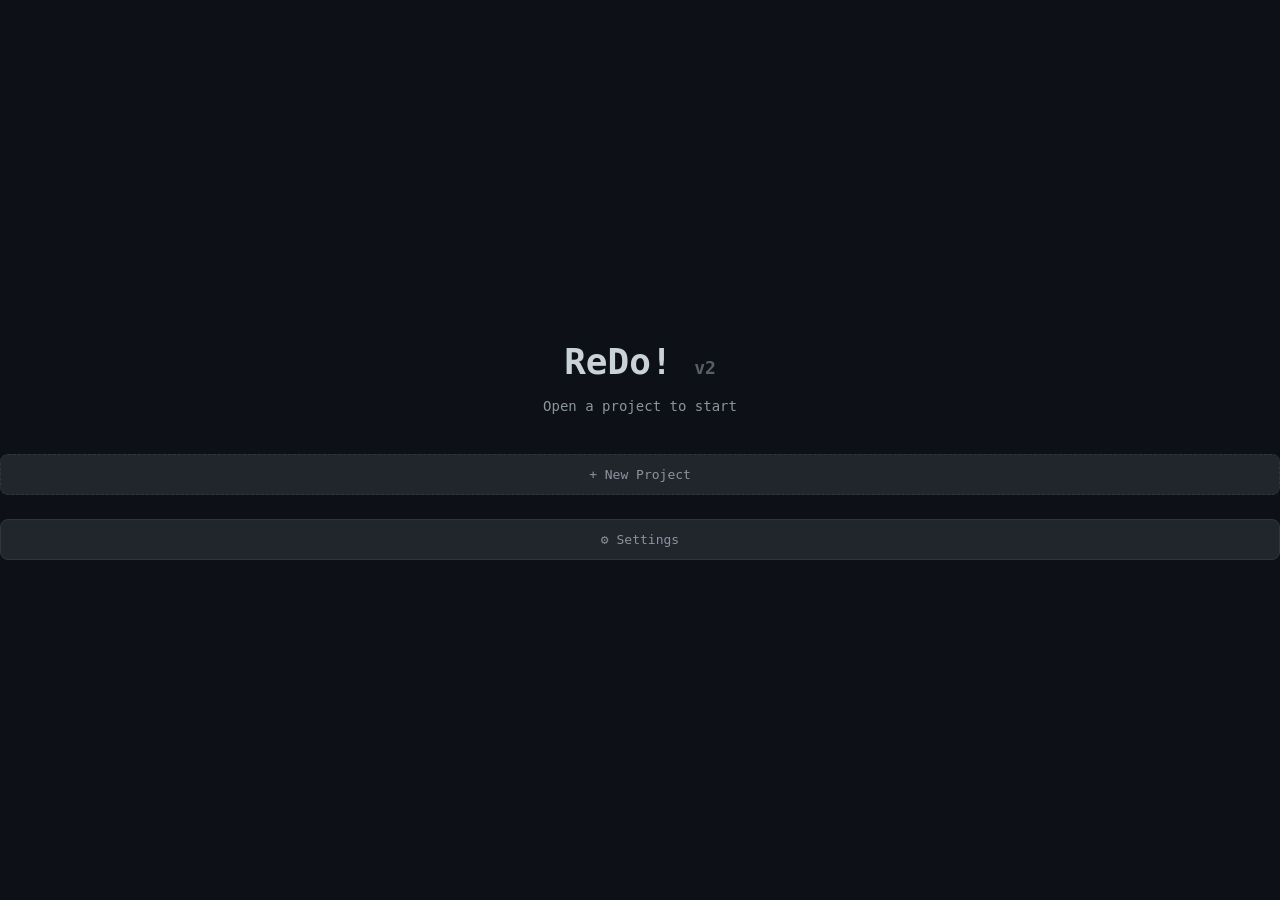
==== frontend/index.html @ c519731b "feat: PB graph zoom/pan/drag + resizable sections - Graph: scroll to zoom, drag to pan, drag nodes t" ====
<!DOCTYPE html>
<html lang="en">
<head>
<meta charset="UTF-8">
<meta name="viewport" content="width=device-width, initial-scale=1.0">
<title>ReDo!</title>
<link rel="stylesheet" href="lib/xterm.css">
<link rel="stylesheet" href="src/css/base.css">
<link rel="stylesheet" href="src/css/panes.css">
<link rel="stylesheet" href="src/css/modals.css">
<link rel="stylesheet" href="src/css/sidebar.css">
<link rel="stylesheet" href="src/css/input.css">
<link rel="stylesheet" href="src/css/codeview.css">
<link rel="stylesheet" href="src/css/promptbuilder.css">
</head>
<body>
  <div id="app">
    <!-- Home screen -->
    <div id="home-screen">
      <h1>ReDo! <span style="opacity:.4;font-size:.5em">v2</span></h1>
      <p class="home-subtitle">Open a project to start</p>
      <div id="home-projects"></div>
      <button class="btn-new-project" onclick="showNewProjectForm()">+ New Project</button>
      <button class="btn-new-project" onclick="showSettings()" style="margin-top:8px;border-style:solid">⚙ Settings</button>
    </div>

    <!-- Workspace (hidden until a project is opened) -->
    <div id="workspace" style="display:none">
      <div id="tabs"></div>
      <div id="workspace-body">
        <div id="sidebar">
          <div class="sidebar-header">
            <span>📚 Knowledge Base</span>
          </div>
          <div id="kb-list"></div>
          <div class="sidebar-actions">
            <button onclick="addKBDoc()" style="width:100%">+ Add Document</button>
          </div>
          <button class="btn-reindex" onclick="reindexKB()">↻ Reindex All</button>
        </div>
        <div id="main-area">
          <div id="panes"></div>
          <div id="pb-pill" onclick="togglePromptBuilder()">📝 Prompt</div>
        </div>
        <!-- Code Viewer right panel -->
        <div id="code-panel-tab" onclick="toggleCodePanel()">◀ Code</div>
        <div id="code-panel" style="display:none">
          <div id="code-panel-resize" onmousedown="startResizeCodePanel(event)"></div>
          <div id="code-panel-header">
            <div id="cv-tabs">
              <span class="cv-tab active" onclick="switchCVTab('gitlog',this)">Git Log</span>
              <span class="cv-tab" onclick="switchCVTab('graph',this)">Graph</span>
              <span class="cv-tab" onclick="switchCVTab('simulator',this)">Simulator</span>
            </div>
            <button onclick="openCodeConfig()" style="background:none;border:none;color:#8b949e;cursor:pointer;font-size:13px">⚙</button>
            <span style="cursor:pointer;color:#8b949e" onclick="toggleCodePanel()">▶</span>
          </div>
          <div id="cv-selectors">
            <select id="cv-repo-select" onchange="onRepoChange()"></select>
            <select id="cv-branch-select" onchange="onBranchChange()"></select>
            <select id="cv-commit-select" onchange="onCommitChange(this.value)"></select>
          </div>
          <div id="code-panel-inner">
            <div id="cv-view-gitlog">
              <div id="cv-timeline"></div>
              <div id="cv-detail"></div>
            </div>
            <div id="cv-view-graph" style="display:none">
              <div id="graph-toolbar">
                <span id="graph-info" style="color:#8b949e;font-size:11px"></span>
              </div>
              <svg id="graph-svg"></svg>
            </div>
            <div id="cv-view-simulator" style="display:none">
              <div style="padding:24px;color:#8b949e;text-align:center;font-size:13px">🔜 Simulator — coming soon</div>
            </div>
          </div>
        </div>
      </div>
      <!-- Prompt Builder panel (replaces input-area when open) -->
      <div id="pb-panel" style="display:none">
        <div id="pb-resize" onmousedown="startResizePB(event)"></div>
        <div id="pb-container">
          <div id="pb-left">
            <div class="pb-section-header">📍 Symbols <span id="pb-status" style="font-weight:normal;color:#8b949e;font-size:11px"></span></div>
            <div id="pb-nodes"></div>
            <div id="pb-split-h" onmousedown="startResizePBH(event)"></div>
            <div class="pb-section-header">🔗 Graph</div>
            <div id="pb-graph"></div>
          </div>
          <div id="pb-split-v" onmousedown="startResizePBV(event)"></div>
          <div id="pb-right">
            <div class="pb-section-header">📝 Prompt</div>
            <div id="pb-intent-row">
              <input id="pb-intent" type="text" placeholder="What do you want to do?" onkeydown="if(event.key==='Enter')pbSearch()">
              <button class="btn-spawn" onclick="pbSearch()" style="font-size:11px;padding:4px 12px">🔍 Search</button>
            </div>
            <textarea id="pb-prompt" spellcheck="false" placeholder="Prompt will be built here..."></textarea>
            <div id="pb-actions">
              <button class="btn-spawn" onclick="pbSend()">💬 Send</button>
              <button class="btn-cancel" onclick="pbCopy()">📋 Copy</button>
            </div>
          </div>
        </div>
      </div>
      <div id="input-area">
        <div id="term-panel">
          <div id="term-panel-bar" onclick="toggleTermPanel()">
            <span>Terminal</span>
            <div id="term-tabs"></div>
            <button id="term-add-btn" onclick="event.stopPropagation(); addShellTab()">+</button>
          </div>
          <div id="term-panel-body" style="display:none">
            <div id="term-panel-content"></div>
          </div>
        </div>
        <div id="injection-preview"></div>
        <div id="input-row">
          <label class="ctx-toggle" title="Context search on/off">
            <input id="ctx-toggle" type="checkbox" checked onchange="onCtxToggle()"> 📚
          </label>
          <span id="prompt">&gt;</span>
          <input id="input" type="text" placeholder="Click here to use @agent broadcast (Esc to return to terminal)" >
          <button id="send-btn" onclick="sendMessage()">Send</button>
        </div>
      </div>
      <div id="status-bar"></div>
    </div>
  </div>

<!-- Project Picker Modal -->
<div id="project-modal" class="modal-overlay" onclick="if(event.target===this)closeProjectModal()">
  <div class="modal">
    <h3>Open Project</h3>
    <div id="project-list"></div>
    <hr style="border-color:#30363d;margin:12px 0">
    <button class="btn-new-project" onclick="closeProjectModal();showNewProjectForm()">+ New Project</button>
    <div class="modal-actions">
      <button class="btn-cancel" onclick="closeProjectModal()">Cancel</button>
    </div>
  </div>
</div>

<!-- New Project Modal -->
<div id="new-project-modal" class="modal-overlay" onclick="if(event.target===this)closeNewProjectModal()">
  <div class="modal">
    <h3>New Project</h3>
    <label>Name</label>
    <input id="new-proj-name" type="text" placeholder="my-project">
    <label>Path</label>
    <input id="new-proj-path" type="text" placeholder="/home/user/projects/my-project">
    <div class="modal-actions">
      <button class="btn-cancel" onclick="closeNewProjectModal()">Cancel</button>
      <button class="btn-spawn" onclick="createProject()">Create</button>
    </div>
  </div>
</div>

<!-- Settings Modal -->
<div id="settings-modal" class="modal-overlay" onclick="if(event.target===this)closeSettings()">
  <div class="modal">
    <h3>⚙ Settings</h3>
    <div class="toggle-row">
      <label class="toggle-label">
        <input id="set-sqlite" type="checkbox"> SQLite Database (embeddings, RAG, conversation history)
      </label>
    </div>
    <div id="sqlite-warning" style="display:none;color:#da3633;font-size:11px;padding:4px 0 8px;margin-left:24px">
      ⚠ Disabling will delete all stored data (embeddings, conversation history, KB chunks)
    </div>
    <label>Gemini API Key <span style="color:#8b949e;font-size:11px">(for image descriptions)</span></label>
    <input id="set-gemini" type="password" placeholder="AIza...">
    <div class="modal-actions">
      <button class="btn-cancel" onclick="closeSettings()">Cancel</button>
      <button class="btn-spawn" onclick="saveSettings()">Save</button>
    </div>
  </div>
</div>

<!-- KB Document Viewer Modal -->
<div id="kb-viewer-modal" class="modal-overlay" onclick="if(event.target===this)closeKBViewer()">
  <div class="modal modal-large">
    <div style="display:flex;justify-content:space-between;align-items:center;margin-bottom:12px">
      <h3 id="kb-viewer-title" style="margin:0"></h3>
      <span style="cursor:pointer;color:#8b949e;font-size:18px" onclick="closeKBViewer()">✕</span>
    </div>
    <div class="kb-viewer-tabs">
      <button class="kb-vtab active" onclick="switchKBView('doc',this)">📄 Document</button>
      <button class="kb-vtab" onclick="switchKBView('chunks',this)">🧩 Chunks</button>
    </div>
    <div id="kb-viewer-content" class="kb-viewer-body"></div>
  </div>
</div>

<!-- Spawn Agent Modal -->
<div id="spawn-modal" class="modal-overlay" onclick="if(event.target===this)closeSpawnModal()">
  <div class="modal">
    <h3>New Agent</h3>
    <label>Name</label>
    <input id="spawn-name" type="text" placeholder="backend, frontend, tester...">
    <label>Agent Type</label>
    <div id="agent-buttons" class="agent-grid">
      <button class="agent-btn" data-cmd="kiro-cli chat" data-type="kiro" data-yolo="-a" onclick="selectAgentType(this)">
        <span class="agent-icon">⚡</span> Kiro
      </button>
      <button class="agent-btn" data-cmd="gemini" data-type="gemini" data-yolo="-y" onclick="selectAgentType(this)">
        <span class="agent-icon">💎</span> Gemini
      </button>
      <button class="agent-btn" data-cmd="claude" data-type="claude" data-yolo="--dangerously-skip-permissions" onclick="selectAgentType(this)">
        <span class="agent-icon">🟣</span> Claude
      </button>
      <button class="agent-btn" data-cmd="codex" data-type="codex" data-yolo="--full-auto" onclick="selectAgentType(this)">
        <span class="agent-icon">🔵</span> Codex
      </button>
    </div>
    <div class="yolo-row">
      <label class="toggle-label">
        <input id="spawn-yolo" type="checkbox"> YOLO mode (auto-approve)
      </label>
    </div>
    <div class="modal-actions">
      <button class="btn-cancel" onclick="closeSpawnModal()">Cancel</button>
      <button class="btn-spawn" id="btn-do-spawn" onclick="doSpawn()" disabled>Spawn</button>
    </div>
  </div>
</div>
  <script src="lib/d3.min.js"></script>
  <script src="lib/xterm.js"></script>
  <script src="lib/xterm-addon-fit.js"></script>
  <script src="src/js/settings.js"></script>
  <script src="src/js/terminal.js"></script>
  <script src="src/js/kb.js"></script>
  <script src="src/js/input.js"></script>
  <script src="src/js/promptbuilder.js"></script>
  <script src="src/js/main.js"></script>
  <script src="src/js/codeview.js"></script>
</body>
</html>
---- frontend/lib/xterm.css ----
/**
 * Copyright (c) 2014 The xterm.js authors. All rights reserved.
 * Copyright (c) 2012-2013, Christopher Jeffrey (MIT License)
 * https://github.com/chjj/term.js
 * @license MIT
 *
 * Permission is hereby granted, free of charge, to any person obtaining a copy
 * of this software and associated documentation files (the "Software"), to deal
 * in the Software without restriction, including without limitation the rights
 * to use, copy, modify, merge, publish, distribute, sublicense, and/or sell
 * copies of the Software, and to permit persons to whom the Software is
 * furnished to do so, subject to the following conditions:
 *
 * The above copyright notice and this permission notice shall be included in
 * all copies or substantial portions of the Software.
 *
 * THE SOFTWARE IS PROVIDED "AS IS", WITHOUT WARRANTY OF ANY KIND, EXPRESS OR
 * IMPLIED, INCLUDING BUT NOT LIMITED TO THE WARRANTIES OF MERCHANTABILITY,
 * FITNESS FOR A PARTICULAR PURPOSE AND NONINFRINGEMENT. IN NO EVENT SHALL THE
 * AUTHORS OR COPYRIGHT HOLDERS BE LIABLE FOR ANY CLAIM, DAMAGES OR OTHER
 * LIABILITY, WHETHER IN AN ACTION OF CONTRACT, TORT OR OTHERWISE, ARISING FROM,
 * OUT OF OR IN CONNECTION WITH THE SOFTWARE OR THE USE OR OTHER DEALINGS IN
 * THE SOFTWARE.
 *
 * Originally forked from (with the author's permission):
 *   Fabrice Bellard's javascript vt100 for jslinux:
 *   http://bellard.org/jslinux/
 *   Copyright (c) 2011 Fabrice Bellard
 *   The original design remains. The terminal itself
 *   has been extended to include xterm CSI codes, among
 *   other features.
 */

/**
 *  Default styles for xterm.js
 */

.xterm {
    cursor: text;
    position: relative;
    user-select: none;
    -ms-user-select: none;
    -webkit-user-select: none;
}

.xterm.focus,
.xterm:focus {
    outline: none;
}

.xterm .xterm-helpers {
    position: absolute;
    top: 0;
    /**
     * The z-index of the helpers must be higher than the canvases in order for
     * IMEs to appear on top.
     */
    z-index: 5;
}

.xterm .xterm-helper-textarea {
    padding: 0;
    border: 0;
    margin: 0;
    /* Move textarea out of the screen to the far left, so that the cursor is not visible */
    position: absolute;
    opacity: 0;
    left: -9999em;
    top: 0;
    width: 0;
    height: 0;
    z-index: -5;
    /** Prevent wrapping so the IME appears against the textarea at the correct position */
    white-space: nowrap;
    overflow: hidden;
    resize: none;
}

.xterm .composition-view {
    /* TODO: Composition position got messed up somewhere */
    background: #000;
    color: #FFF;
    display: none;
    position: absolute;
    white-space: nowrap;
    z-index: 1;
}

.xterm .composition-view.active {
    display: block;
}

.xterm .xterm-viewport {
    /* On OS X this is required in order for the scroll bar to appear fully opaque */
    background-color: #000;
    overflow-y: scroll;
    cursor: default;
    position: absolute;
    right: 0;
    left: 0;
    top: 0;
    bottom: 0;
}

.xterm .xterm-screen {
    position: relative;
}

.xterm .xterm-screen canvas {
    position: absolute;
    left: 0;
    top: 0;
}

.xterm .xterm-scroll-area {
    visibility: hidden;
}

.xterm-char-measure-element {
    display: inline-block;
    visibility: hidden;
    position: absolute;
    top: 0;
    left: -9999em;
    line-height: normal;
}

.xterm.enable-mouse-events {
    /* When mouse events are enabled (eg. tmux), revert to the standard pointer cursor */
    cursor: default;
}

.xterm.xterm-cursor-pointer,
.xterm .xterm-cursor-pointer {
    cursor: pointer;
}

.xterm.column-select.focus {
    /* Column selection mode */
    cursor: crosshair;
}

.xterm .xterm-accessibility,
.xterm .xterm-message {
    position: absolute;
    left: 0;
    top: 0;
    bottom: 0;
    right: 0;
    z-index: 10;
    color: transparent;
    pointer-events: none;
}

.xterm .live-region {
    position: absolute;
    left: -9999px;
    width: 1px;
    height: 1px;
    overflow: hidden;
}

.xterm-dim {
    /* Dim should not apply to background, so the opacity of the foreground color is applied
     * explicitly in the generated class and reset to 1 here */
    opacity: 1 !important;
}

.xterm-underline-1 { text-decoration: underline; }
.xterm-underline-2 { text-decoration: double underline; }
.xterm-underline-3 { text-decoration: wavy underline; }
.xterm-underline-4 { text-decoration: dotted underline; }
.xterm-underline-5 { text-decoration: dashed underline; }

.xterm-overline {
    text-decoration: overline;
}

.xterm-overline.xterm-underline-1 { text-decoration: overline underline; }
.xterm-overline.xterm-underline-2 { text-decoration: overline double underline; }
.xterm-overline.xterm-underline-3 { text-decoration: overline wavy underline; }
.xterm-overline.xterm-underline-4 { text-decoration: overline dotted underline; }
.xterm-overline.xterm-underline-5 { text-decoration: overline dashed underline; }

.xterm-strikethrough {
    text-decoration: line-through;
}

.xterm-screen .xterm-decoration-container .xterm-decoration {
	z-index: 6;
	position: absolute;
}

.xterm-screen .xterm-decoration-container .xterm-decoration.xterm-decoration-top-layer {
	z-index: 7;
}

.xterm-decoration-overview-ruler {
    z-index: 8;
    position: absolute;
    top: 0;
    right: 0;
    pointer-events: none;
}

.xterm-decoration-top {
    z-index: 2;
    position: relative;
}
---- frontend/src/css/base.css ----
* { margin: 0; padding: 0; box-sizing: border-box; }

body {
  font-family: 'SF Mono', 'Cascadia Code', 'Fira Code', monospace;
  background: #0d1117;
  color: #c9d1d9;
  height: 100vh;
  overflow: hidden;
}

#app {
  display: flex;
  flex-direction: column;
  height: 100vh;
}

/* Tabs */
#tabs {
  display: flex;
  gap: 2px;
  padding: 6px 12px;
  background: #161b22;
  border-bottom: 1px solid #30363d;
  align-items: center;
  overflow-x: auto;
  flex-shrink: 0;
}

.tab {
  padding: 6px 16px;
  border-radius: 6px 6px 0 0;
  cursor: pointer;
  font-size: 13px;
  color: #8b949e;
  transition: all 0.15s;
  white-space: nowrap;
}
.tab:hover { color: #c9d1d9; background: #21262d; }
.tab.active { color: #c9d1d9; background: #0d1117; border: 1px solid #30363d; border-bottom: none; }
.tab-close { color: #8b949e; margin-left: 6px; font-size: 11px; }
.tab-close:hover { color: #da3633; }

.tab-actions {
  margin-left: auto;
  display: flex;
  gap: 8px;
  flex-shrink: 0;
}
.tab-actions button {
  background: #21262d;
  color: #8b949e;
  border: 1px solid #30363d;
  padding: 4px 10px;
  border-radius: 4px;
  cursor: pointer;
  font-size: 12px;
  white-space: nowrap;
}
.tab-actions button:hover { color: #c9d1d9; border-color: #8b949e; }

/* Status bar */
#status-bar {
  padding: 4px 12px;
  background: #161b22;
  border-top: 1px solid #30363d;
  font-size: 11px;
  color: #8b949e;
}

/* Home screen */
#home-screen {
  display: flex;
  flex-direction: column;
  align-items: center;
  justify-content: center;
  flex: 1;
  gap: 16px;
}
#home-screen h1 { font-size: 36px; color: #c9d1d9; }
.home-subtitle { color: #8b949e; font-size: 14px; }
#home-projects { display: flex; flex-direction: column; gap: 8px; width: 360px; margin-top: 8px; }

.project-card {
  background: #161b22;
  border: 1px solid #30363d;
  border-radius: 8px;
  padding: 14px 18px;
  cursor: pointer;
  transition: all .15s;
}
.project-card:hover { border-color: #1f6feb; background: #0d1117; }
.project-card .pc-name { font-weight: 600; font-size: 14px; }
.project-card .pc-path { font-size: 11px; color: #8b949e; margin-top: 2px; }
.project-card .pc-agents { font-size: 11px; color: #58a6ff; margin-top: 4px; }

.btn-new-project {
  background: #21262d;
  color: #8b949e;
  border: 1px dashed #30363d;
  padding: 12px;
  border-radius: 8px;
  cursor: pointer;
  font-size: 13px;
  font-family: inherit;
  width: 100%;
}
.btn-new-project:hover { color: #c9d1d9; border-color: #8b949e; }

.delete-btn {
  cursor: pointer;
  opacity: .4;
  font-size: 14px;
  transition: opacity .15s;
}
.delete-btn:hover { opacity: 1; }

/* Project list in modal */
.project-list-item {
  padding: 10px 14px;
  border: 1px solid #30363d;
  border-radius: 6px;
  margin-bottom: 6px;
  cursor: pointer;
  transition: all .15s;
}
.project-list-item:hover { border-color: #1f6feb; background: #0d1117; }
.project-list-item .pli-name { font-weight: 600; font-size: 13px; }
.project-list-item .pli-path { font-size: 11px; color: #8b949e; }

#workspace { display: flex; flex-direction: column; flex: 1; min-height: 0; }

/* Workspace body: sidebar + main */
#workspace-body { display: flex; flex: 1; min-height: 0; overflow: hidden; position: relative; }

#main-area { flex: 1; display: flex; min-width: 0; position: relative; }
#main-area #panes { flex: 1; display: flex; flex-wrap: wrap; gap: 2px; padding: 4px; overflow-y: auto; min-height: 0; }
---- frontend/src/css/panes.css ----
/* Panes */
.pane {
  flex: 1 1 48%;
  min-width: 300px;
  min-height: 250px;
  max-height: 50vh;
  display: flex;
  flex-direction: column;
  border: 1px solid #30363d;
  border-radius: 8px;
  overflow: hidden;
  background: #0d1117;
}
.pane.focused { border-color: #1f6feb; }

/* When only 1 pane, take full height */
.pane:only-child {
  max-height: none;
  flex: 1 1 100%;
}

.pane-header {
  display: flex;
  align-items: center;
  padding: 6px 12px;
  background: #161b22;
  border-bottom: 1px solid #30363d;
  font-size: 12px;
  gap: 8px;
}
.pane-header .dot {
  width: 8px; height: 8px;
  border-radius: 50%;
  display: inline-block;
}
.pane-header .agent-name { font-weight: 600; }
.pane-header .agent-type { color: #8b949e; }
.pane-header .close-btn {
  cursor: pointer;
  color: #8b949e;
  font-size: 14px;
}
.pane-header .close-btn:hover { color: #da3633; }
.pane-header .compress-btn {
  cursor: pointer;
  color: #8b949e;
  font-size: 13px;
}
.pane-header .compress-btn:hover { color: #58a6ff; }
.pane-header .token-count {
  font-size: 10px;
  color: #8b949e;
  margin-left: auto;
}

.pane-terminal {
  flex: 1;
  padding: 4px;
  overflow: hidden;
  position: relative;
  min-height: 0;
}

.pane-terminal .xterm {
  height: 100%;
}

.pane-terminal .xterm-viewport {
  overflow-y: auto !important;
}
---- frontend/src/css/modals.css ----
/* Spawn Modal */
.modal-overlay {
  display: none;
  position: fixed;
  inset: 0;
  background: rgba(0,0,0,.6);
  z-index: 200;
  justify-content: center;
  align-items: center;
}
.modal-overlay.active { display: flex; }

.modal {
  background: #161b22;
  border: 1px solid #30363d;
  border-radius: 12px;
  padding: 24px;
  width: 420px;
  max-height: 80vh;
  overflow-y: auto;
}
.modal h3 { margin-bottom: 16px; font-size: 16px; }
.modal label { display: block; font-size: 12px; color: #8b949e; margin-top: 12px; margin-bottom: 4px; }
.modal input[type="text"] {
  width: 100%;
  background: #0d1117;
  border: 1px solid #30363d;
  color: #c9d1d9;
  padding: 8px 12px;
  border-radius: 6px;
  font-size: 14px;
  font-family: inherit;
  outline: none;
}
.modal input[type="text"]:focus { border-color: #1f6feb; }

.agent-grid {
  display: grid;
  grid-template-columns: 1fr 1fr;
  gap: 8px;
  margin-top: 4px;
}
.agent-btn {
  background: #21262d;
  border: 2px solid #30363d;
  color: #c9d1d9;
  padding: 12px;
  border-radius: 8px;
  cursor: pointer;
  font-size: 14px;
  font-family: inherit;
  text-align: center;
  transition: all 0.15s;
}
.agent-btn:hover { border-color: #8b949e; }
.agent-btn.selected { border-color: #1f6feb; background: #0d1117; }
.agent-icon { font-size: 20px; display: block; margin-bottom: 4px; }

.yolo-row {
  margin-top: 14px;
}
.toggle-label {
  font-size: 13px;
  color: #c9d1d9;
  cursor: pointer;
  display: flex;
  align-items: center;
  gap: 8px;
}
.toggle-label input[type="checkbox"] {
  accent-color: #f0883e;
  width: 16px;
  height: 16px;
}
.toggle-row { margin: 8px 0; }

.modal-actions {
  margin-top: 18px;
  display: flex;
  gap: 8px;
  justify-content: flex-end;
}
.btn-cancel {
  background: #21262d;
  color: #c9d1d9;
  border: 1px solid #30363d;
  padding: 8px 16px;
  border-radius: 6px;
  cursor: pointer;
  font-size: 13px;
}
.btn-spawn {
  background: #238636;
  color: #fff;
  border: none;
  padding: 8px 16px;
  border-radius: 6px;
  cursor: pointer;
  font-size: 13px;
}
.btn-spawn:disabled { opacity: .4; cursor: default; }
.btn-spawn:not(:disabled):hover { background: #2ea043; }

/* KB Viewer Modal */
.modal-large { width: 720px; max-height: 85vh; display: flex; flex-direction: column; }
.kb-viewer-tabs { display: flex; gap: 4px; margin-bottom: 12px; }
.kb-vtab {
  background: #21262d; color: #8b949e; border: 1px solid #30363d;
  padding: 6px 14px; border-radius: 6px; cursor: pointer; font-size: 12px; font-family: inherit;
}
.kb-vtab:hover { color: #c9d1d9; }
.kb-vtab.active { background: #0d1117; color: #c9d1d9; border-color: #1f6feb; }
.kb-viewer-body {
  flex: 1; overflow-y: auto; background: #0d1117; border: 1px solid #30363d;
  border-radius: 6px; padding: 12px; font-size: 13px; line-height: 1.6; white-space: pre-wrap; word-break: break-word;
}
.chunk-card {
  background: #161b22; border: 1px solid #30363d; border-radius: 6px;
  padding: 10px 12px; margin-bottom: 8px;
}
.chunk-card .chunk-header { font-size: 11px; color: #8b949e; margin-bottom: 6px; font-weight: 600; }
.chunk-card .chunk-body { font-size: 12px; white-space: pre-wrap; word-break: break-word; }

/* Diff floating modal */
.diff-modal-overlay {
  display: none;
  position: fixed;
  inset: 0;
  background: rgba(0,0,0,.5);
  z-index: 500;
  justify-content: center;
  align-items: center;
}
.diff-modal {
  background: #0d1117;
  border: 1px solid #30363d;
  border-radius: 10px;
  width: 640px;
  max-height: 80vh;
  display: flex;
  flex-direction: column;
  box-shadow: 0 12px 40px rgba(0,0,0,.6);
}
.diff-modal-header {
  display: flex;
  justify-content: space-between;
  align-items: center;
  padding: 10px 14px;
  background: #161b22;
  border-bottom: 1px solid #30363d;
  border-radius: 10px 10px 0 0;
  font-size: 13px;
  font-weight: 600;
}
.diff-modal-body {
  flex: 1;
  overflow-y: auto;
  padding: 10px;
  font-size: 11px;
  font-family: monospace;
  line-height: 1.5;
}

/* Node context menu */
.node-menu {
  position: fixed;
  z-index: 400;
  background: #161b22;
  border: 1px solid #30363d;
  border-radius: 8px;
  padding: 8px 0;
  min-width: 180px;
  box-shadow: 0 8px 24px rgba(0,0,0,.5);
}
.nm-title { padding: 4px 12px; font-size: 12px; color: #c9d1d9; }
.nm-sub { padding: 0 12px 6px; font-size: 10px; color: #8b949e; border-bottom: 1px solid #21262d; margin-bottom: 4px; }
.nm-item {
  padding: 6px 12px;
  font-size: 12px;
  color: #c9d1d9;
  cursor: pointer;
}
.nm-item:hover { background: #21262d; }

/* Prompt Builder */
.pb-chip {
  display: inline-flex;
  align-items: center;
  gap: 4px;
  padding: 3px 8px;
  background: #21262d;
  border: 1px solid #30363d;
  border-radius: 4px;
  font-size: 11px;
  color: #c9d1d9;
}
---- frontend/src/css/sidebar.css ----
/* Sidebar */
#sidebar {
  width: 240px;
  background: #161b22;
  border-right: 1px solid #30363d;
  display: flex;
  flex-direction: column;
  flex-shrink: 0;
  overflow-y: auto;
}
.sidebar-header {
  padding: 10px 12px;
  font-size: 13px;
  font-weight: 600;
  border-bottom: 1px solid #30363d;
}
#kb-list {
  flex: 1;
  overflow-y: auto;
  padding: 4px 0;
}
.kb-item {
  display: flex;
  align-items: center;
  justify-content: space-between;
  padding: 6px 12px;
  font-size: 12px;
  border-bottom: 1px solid #21262d;
}
.kb-item:hover { background: #21262d; }
.kb-item .kb-name { flex: 1; overflow: hidden; text-overflow: ellipsis; white-space: nowrap; color: #58a6ff; }
.kb-item .kb-remove { cursor: pointer; color: #8b949e; font-size: 11px; margin-left: 6px; }
.kb-item .kb-remove:hover { color: #da3633; }
.sidebar-actions {
  padding: 8px;
  display: flex;
  gap: 4px;
  border-top: 1px solid #30363d;
}
.sidebar-actions input {
  flex: 1;
  background: #0d1117;
  border: 1px solid #30363d;
  color: #c9d1d9;
  padding: 4px 8px;
  border-radius: 4px;
  font-size: 11px;
  font-family: inherit;
  outline: none;
}
.sidebar-actions input:focus { border-color: #1f6feb; }
.sidebar-actions button {
  background: #238636;
  color: #fff;
  border: none;
  padding: 4px 10px;
  border-radius: 4px;
  cursor: pointer;
  font-size: 11px;
  white-space: nowrap;
}
.btn-reindex {
  margin: 4px 8px 8px;
  background: #21262d;
  color: #8b949e;
  border: 1px solid #30363d;
  padding: 6px;
  border-radius: 4px;
  cursor: pointer;
  font-size: 11px;
}
.btn-reindex:hover { color: #c9d1d9; border-color: #8b949e; }

#kb-loading {
  display: none;
  align-items: center;
  gap: 8px;
  padding: 10px 12px;
  font-size: 12px;
  color: #58a6ff;
  border-bottom: 1px solid #21262d;
}
.kb-spinner {
  width: 14px; height: 14px;
  border: 2px solid #30363d;
  border-top-color: #58a6ff;
  border-radius: 50%;
  animation: spin .8s linear infinite;
  flex-shrink: 0;
}
@keyframes spin { to { transform: rotate(360deg); } }
---- frontend/src/css/input.css ----
/* Input area */
#input-area {
  padding: 8px 12px;
  background: #161b22;
  border-top: 1px solid #30363d;
}

#term-panel {
  border-bottom: 1px solid #30363d;
}
#term-panel-bar {
  display: flex;
  align-items: center;
  gap: 8px;
  padding: 4px 12px;
  background: #21262d;
  cursor: pointer;
  font-size: 12px;
  font-weight: 600;
  color: #8b949e;
  user-select: none;
}
#term-panel-bar:hover { color: #c9d1d9; }
#term-panel.open #term-panel-bar span:first-child::before { content: '▼ '; }
#term-panel:not(.open) #term-panel-bar span:first-child::before { content: '▲ '; }
#term-tabs {
  display: flex;
  gap: 2px;
  margin-left: 8px;
  flex: 1;
  overflow-x: auto;
}
.term-tab {
  padding: 2px 10px;
  border-radius: 4px;
  font-size: 11px;
  cursor: pointer;
  color: #8b949e;
  background: transparent;
  border: 1px solid transparent;
  white-space: nowrap;
}
.term-tab:hover { color: #c9d1d9; }
.term-tab.active { color: #c9d1d9; background: #0d1117; border-color: #30363d; }
.term-tab .tt-close { margin-left: 4px; font-size: 9px; }
.term-tab .tt-close:hover { color: #da3633; }
#term-add-btn {
  background: none; border: 1px solid #30363d; color: #8b949e;
  border-radius: 4px; padding: 1px 8px; cursor: pointer; font-size: 12px;
}
#term-add-btn:hover { color: #c9d1d9; border-color: #8b949e; }
#term-panel-body {
  height: 200px;
  background: #0d1117;
  position: relative;
}
#term-panel-content { height: 100%; }
#term-panel-content .xterm { height: 100%; }

#injection-preview {
  font-size: 12px;
  color: #3fb950;
  padding: 0 4px 4px;
  display: none;
  max-height: 180px;
  overflow-y: auto;
}
#injection-preview.visible { display: block; }

.preview-chip {
  display: flex;
  flex-direction: column;
  gap: 2px;
  padding: 6px 10px;
  margin-bottom: 4px;
  background: #21262d;
  border: 1px solid #30363d;
  border-radius: 6px;
  cursor: pointer;
  opacity: 0.5;
  transition: all .15s;
}
.preview-chip.selected { opacity: 1; border-color: #3fb950; }
.preview-chip:hover { background: #161b22; }
.chip-source { font-size: 11px; font-weight: 600; color: #58a6ff; }
.chip-text { font-size: 11px; color: #8b949e; line-height: 1.4; }

#chunk-tooltip {
  display: none;
  position: fixed;
  z-index: 300;
  width: 500px;
  max-height: 320px;
  overflow-y: auto;
  background: #161b22;
  border: 1px solid #30363d;
  border-radius: 8px;
  padding: 12px;
  box-shadow: 0 8px 24px rgba(0,0,0,.5);
}
#chunk-tooltip .tt-source { font-size: 12px; font-weight: 600; color: #58a6ff; margin-bottom: 8px; }
#chunk-tooltip .tt-body { font-size: 12px; color: #c9d1d9; white-space: pre-wrap; word-break: break-word; line-height: 1.6; }

#input-row {
  display: flex;
  align-items: center;
  gap: 8px;
}

#prompt {
  color: #1f6feb;
  font-weight: bold;
  font-size: 16px;
}

#input {
  flex: 1;
  background: #0d1117;
  border: 1px solid #30363d;
  color: #c9d1d9;
  padding: 8px 12px;
  border-radius: 6px;
  font-family: inherit;
  font-size: 14px;
  outline: none;
}
#input:focus { border-color: #1f6feb; }

#send-btn {
  background: #238636;
  color: #fff;
  border: none;
  padding: 8px 16px;
  border-radius: 6px;
  cursor: pointer;
  font-size: 13px;
}
#send-btn:hover { background: #2ea043; }
#send-btn:disabled { opacity: .4; cursor: default; }
#send-btn:disabled:hover { background: #238636; }

.ctx-toggle {
  display: flex;
  align-items: center;
  gap: 4px;
  font-size: 14px;
  cursor: pointer;
  user-select: none;
  opacity: 1;
  transition: opacity .15s;
}
.ctx-toggle.off { opacity: .4; }

/* Improve panel */
.improve-header { font-size: 12px; font-weight: 600; color: #58a6ff; padding: 4px 0 8px; }
.improve-node {
  padding: 6px 8px;
  margin-bottom: 4px;
  background: #21262d;
  border: 1px solid #30363d;
  border-radius: 6px;
  cursor: pointer;
  opacity: 0.6;
  transition: all .15s;
}
.improve-node:hover { opacity: 0.8; }
.improve-node.selected { opacity: 1; border-color: #3fb950; }
.improve-node-header { display: flex; justify-content: space-between; align-items: center; font-size: 12px; }
.improve-explain { cursor: pointer; font-size: 14px; opacity: 0.5; }
.improve-explain:hover { opacity: 1; }
.improve-preview { font-size: 10px; color: #8b949e; margin-top: 3px; font-family: monospace; line-height: 1.3; overflow: hidden; max-height: 40px; }

/* Explain messages */
.explain-header { padding: 8px 0; font-size: 13px; font-weight: 600; color: #58a6ff; border-bottom: 1px solid #21262d; margin-bottom: 8px; }
.explain-msg { padding: 8px; margin-bottom: 6px; border-radius: 6px; background: #161b22; border: 1px solid #21262d; }
.explain-msg.explain-match { border-color: #d29922; background: #1c1a0e; }
.explain-meta { font-size: 10px; color: #8b949e; margin-bottom: 4px; font-weight: 600; }
.explain-content { font-size: 12px; color: #c9d1d9; white-space: pre-wrap; word-break: break-word; line-height: 1.5; }
.nm-explain-btn {
  background: #21262d; color: #c9d1d9; border: 1px solid #30363d;
  padding: 3px 10px; border-radius: 4px; cursor: pointer; font-size: 11px; font-family: inherit;
}
.nm-explain-btn:hover { border-color: #58a6ff; color: #58a6ff; }
---- frontend/src/css/codeview.css ----
/* Code Viewer Panel */
#code-panel-tab {
  position: absolute;
  right: 0;
  top: 50%;
  transform: translateY(-50%);
  writing-mode: vertical-rl;
  background: #21262d;
  border: 1px solid #30363d;
  border-right: none;
  border-radius: 6px 0 0 6px;
  padding: 12px 6px;
  cursor: pointer;
  font-size: 12px;
  font-weight: 600;
  color: #8b949e;
  z-index: 50;
  user-select: none;
}
#code-panel-tab:hover { color: #c9d1d9; background: #161b22; }

#code-panel {
  position: absolute;
  right: 0;
  top: 0;
  bottom: 0;
  width: 480px;
  background: #0d1117;
  border-left: 1px solid #30363d;
  z-index: 100;
  display: flex;
  flex-direction: column;
  box-shadow: -4px 0 16px rgba(0,0,0,.3);
}
#code-panel-resize {
  position: absolute;
  left: -3px;
  top: 0;
  bottom: 0;
  width: 6px;
  cursor: col-resize;
  z-index: 101;
}
#code-panel-header {
  display: flex;
  align-items: center;
  gap: 8px;
  padding: 6px 12px;
  background: #161b22;
  border-bottom: 1px solid #30363d;
  font-size: 13px;
  font-weight: 600;
}
#cv-tabs { display: flex; gap: 2px; flex: 1; }
.cv-tab {
  padding: 4px 12px;
  border-radius: 4px;
  cursor: pointer;
  font-size: 12px;
  color: #8b949e;
  font-weight: 600;
}
.cv-tab:hover { color: #c9d1d9; }
.cv-tab.active { color: #c9d1d9; background: #0d1117; }

#cv-selectors {
  display: flex;
  gap: 6px;
  padding: 6px 12px;
  background: #161b22;
  border-bottom: 1px solid #30363d;
}
#cv-selectors select {
  flex: 1;
  background: #0d1117;
  color: #c9d1d9;
  border: 1px solid #30363d;
  padding: 4px 8px;
  border-radius: 4px;
  font-size: 11px;
  font-family: inherit;
  overflow: hidden;
  text-overflow: ellipsis;
}
#cv-view-gitlog { display: flex; flex: 1; overflow: hidden; }
#cv-view-graph { flex: 1; display: flex; flex-direction: column; overflow: hidden; }
#cv-view-simulator { flex: 1; overflow: auto; }

/* Timeline */
#cv-timeline {
  width: 200px;
  border-right: 1px solid #30363d;
  overflow-y: auto;
  flex-shrink: 0;
}
.cv-commit {
  padding: 8px 10px;
  border-bottom: 1px solid #21262d;
  cursor: pointer;
  font-size: 11px;
}
.cv-commit:hover { background: #161b22; }
.cv-commit.active { background: #161b22; border-left: 2px solid #1f6feb; }
.cv-commit .cv-hash { color: #f0883e; font-family: monospace; }
.cv-commit .cv-msg { color: #c9d1d9; margin-top: 2px; overflow: hidden; text-overflow: ellipsis; white-space: nowrap; }
.cv-commit .cv-meta { color: #8b949e; font-size: 10px; margin-top: 2px; }
.cv-local { color: #3fb950; font-size: 10px; font-weight: 600; }

/* Detail pane */
#cv-detail {
  flex: 1;
  overflow-y: auto;
  padding: 0;
}

/* Commit detail header */
.cv-commit-detail {
  padding: 12px;
  border-bottom: 1px solid #21262d;
}
.cv-detail-hash { font-family: monospace; font-size: 12px; color: #f0883e; }
.cv-detail-author { color: #58a6ff; margin-left: 8px; }
.cv-detail-time { color: #8b949e; margin-left: 8px; }
.cv-detail-msg { font-size: 14px; font-weight: 600; color: #c9d1d9; margin-top: 6px; }
.cv-detail-body { font-size: 12px; color: #8b949e; margin-top: 6px; white-space: pre-wrap; line-height: 1.5; }

.cv-files-header {
  padding: 8px 12px;
  font-size: 11px;
  color: #8b949e;
  text-transform: uppercase;
  letter-spacing: 0.5px;
  border-bottom: 1px solid #21262d;
  background: #161b22;
}

.cv-file {
  border-bottom: 1px solid #21262d;
}
.cv-file-header {
  padding: 4px 12px;
  font-size: 12px;
  cursor: pointer;
  display: flex;
  justify-content: space-between;
  align-items: center;
}
.cv-file-header:hover { background: #161b22; }
.cv-file-info { display: flex; align-items: center; gap: 6px; min-width: 0; }
.cv-file-icon {
  width: 18px; height: 18px; border-radius: 3px;
  display: inline-flex; align-items: center; justify-content: center;
  font-size: 10px; font-weight: 700; flex-shrink: 0;
}
.cv-icon-add { background: #23863620; color: #3fb950; }
.cv-icon-del { background: #da363320; color: #da3633; }
.cv-icon-mod { background: #d2992220; color: #d29922; }
.cv-file-name { font-weight: 600; color: #c9d1d9; white-space: nowrap; }
.cv-file-dir { color: #8b949e; font-size: 11px; overflow: hidden; text-overflow: ellipsis; white-space: nowrap; }
.cv-file-stats { display: flex; gap: 6px; flex-shrink: 0; font-size: 11px; }
.cv-stat-add { color: #3fb950; }
.cv-stat-del { color: #da3633; }
.cv-patch {
  display: none;
  padding: 8px;
  font-size: 11px;
  font-family: monospace;
  white-space: pre-wrap;
  word-break: break-all;
  line-height: 1.5;
  background: #0d1117;
  overflow-x: auto;
}
.cv-patch.open { display: block; }
.cv-line-add { color: #3fb950; background: rgba(63,185,80,.1); }
.cv-line-del { color: #da3633; background: rgba(218,54,51,.1); }
.cv-line-hunk { color: #1f6feb; font-weight: 600; }

/* Graph view */
#graph-toolbar { padding: 6px 10px; border-bottom: 1px solid #30363d; display: flex; align-items: center; gap: 8px; }
#graph-svg { flex: 1; width: 100%; min-height: 200px; }
.graph-node { cursor: pointer; }
.graph-node circle { stroke-width: 2; }
.graph-node text { font-size: 10px; fill: #c9d1d9; pointer-events: none; }
.graph-edge { stroke: #30363d; stroke-width: 1.5; fill: none; marker-end: url(#arrow); }
.graph-edge:hover { stroke: #58a6ff; }
---- frontend/src/css/promptbuilder.css ----
/* Prompt Builder — pill + panel */
#pb-pill {
  position: absolute;
  bottom: 0;
  left: 50%;
  transform: translateX(-50%);
  background: #21262d;
  border: 1px solid #30363d;
  border-bottom: none;
  border-radius: 6px 6px 0 0;
  padding: 6px 12px;
  cursor: pointer;
  font-size: 12px;
  font-weight: 600;
  color: #8b949e;
  z-index: 50;
  user-select: none;
}
#pb-pill:hover { color: #c9d1d9; background: #161b22; }

#pb-panel {
  background: #0d1117;
  border-top: 1px solid #30363d;
  height: 50vh;
  display: flex;
  flex-direction: column;
  position: relative;
}
#pb-resize {
  height: 4px;
  cursor: ns-resize;
  background: transparent;
  position: absolute;
  top: 0;
  left: 0;
  right: 0;
  z-index: 10;
}
#pb-resize:hover { background: #58a6ff; }
#pb-container {
  display: flex;
  flex: 1;
  overflow: hidden;
}
/* Vertical splitter (left | right) */
#pb-split-v {
  width: 4px;
  cursor: ew-resize;
  background: transparent;
  flex-shrink: 0;
}
#pb-split-v:hover { background: #58a6ff; }
/* Horizontal splitter (nodes | graph) */
#pb-split-h {
  height: 4px;
  cursor: ns-resize;
  background: transparent;
  flex-shrink: 0;
  margin: 2px 0;
}
#pb-split-h:hover { background: #58a6ff; }
#pb-left {
  width: 40%;
  display: flex;
  flex-direction: column;
  padding: 8px;
  overflow-y: auto;
  border-right: 1px solid #21262d;
}
#pb-right {
  flex: 1;
  display: flex;
  flex-direction: column;
  padding: 8px;
}
.pb-section-header {
  font-size: 11px;
  font-weight: 600;
  color: #58a6ff;
  margin-bottom: 6px;
}
#pb-nodes {
  display: flex;
  flex-direction: column;
  gap: 3px;
  flex: 1;
  overflow-y: auto;
}
.pb-node {
  display: flex;
  align-items: center;
  justify-content: space-between;
  padding: 5px 8px;
  background: #161b22;
  border: 1px solid #30363d;
  border-radius: 4px;
  font-size: 11px;
  color: #c9d1d9;
  cursor: pointer;
  opacity: 0.5;
  transition: all .15s;
}
.pb-node:hover { opacity: 0.8; }
.pb-node.selected { opacity: 1; border-color: #3fb950; }
.pb-ref { color: #8b949e; font-family: monospace; font-size: 10px; }
#pb-graph {
  flex: 1;
  min-height: 120px;
  background: #0d1117;
  border: 1px solid #21262d;
  border-radius: 4px;
  overflow: hidden;
}
#pb-graph svg { width: 100%; height: 100%; }
#pb-intent-row {
  display: flex;
  gap: 6px;
  margin-bottom: 6px;
}
#pb-intent {
  flex: 1;
  background: #0d1117;
  border: 1px solid #30363d;
  color: #c9d1d9;
  border-radius: 4px;
  padding: 6px 8px;
  font-size: 12px;
}
#pb-intent:focus { border-color: #58a6ff; outline: none; }
#pb-prompt {
  flex: 1;
  width: 100%;
  background: #0d1117;
  border: 1px solid #30363d;
  color: #c9d1d9;
  border-radius: 4px;
  padding: 8px;
  font-family: 'Cascadia Code', 'Fira Code', monospace;
  font-size: 11px;
  line-height: 1.4;
  resize: none;
}
#pb-prompt:focus { border-color: #58a6ff; outline: none; }
#pb-actions {
  display: flex;
  gap: 6px;
  margin-top: 6px;
  justify-content: flex-end;
}
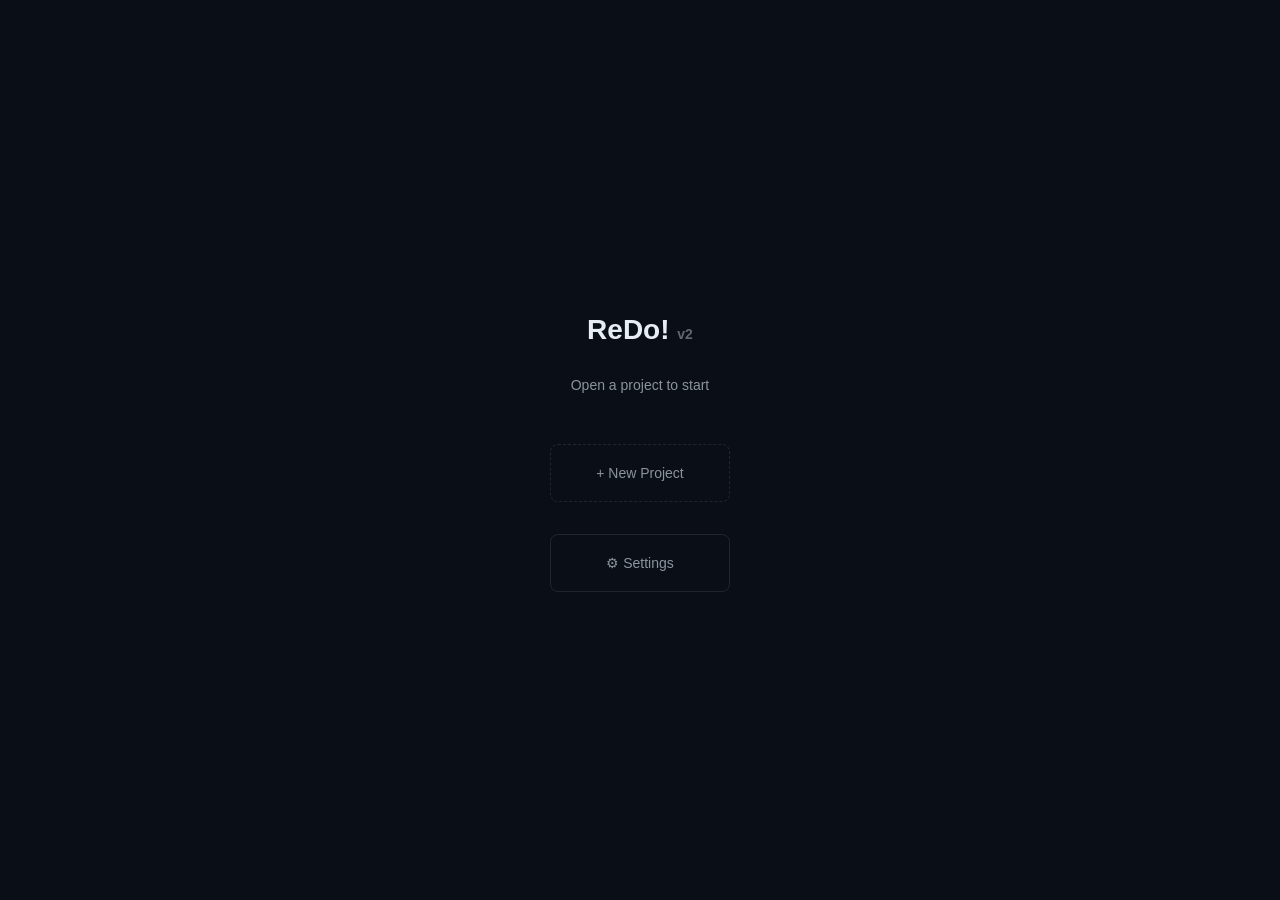
==== commit 1a9582bb: "refactor: UX/UI overhaul — clean design system, no emojis Design system (base.css): - CSS variables " ====
--- a/frontend/index.html
+++ b/frontend/index.html
@@ -8,7 +8,6 @@
 <link rel="stylesheet" href="src/css/base.css">
 <link rel="stylesheet" href="src/css/panes.css">
 <link rel="stylesheet" href="src/css/modals.css">
-<link rel="stylesheet" href="src/css/sidebar.css">
 <link rel="stylesheet" href="src/css/input.css">
 <link rel="stylesheet" href="src/css/codeview.css">
 <link rel="stylesheet" href="src/css/promptbuilder.css">
@@ -29,18 +28,24 @@
       <div id="tabs"></div>
       <div id="workspace-body">
         <div id="sidebar">
-          <div class="sidebar-header">
-            <span>📚 Knowledge Base</span>
-          </div>
-          <div id="kb-list"></div>
-          <div class="sidebar-actions">
-            <button onclick="addKBDoc()" style="width:100%">+ Add Document</button>
-          </div>
-          <button class="btn-reindex" onclick="reindexKB()">↻ Reindex All</button>
+          <div class="sidebar-tabs">
+            <span class="sidebar-tab active" data-tab="kb" onclick="switchSidebarTab('kb')">Knowledge</span>
+            <span class="sidebar-tab" data-tab="files" onclick="switchSidebarTab('files')">Files</span>
+          </div>
+          <div id="kb-panel">
+            <div id="kb-list"></div>
+            <div class="sidebar-actions">
+              <button onclick="addKBDoc()" style="width:100%">+ Add Document</button>
+            </div>
+            <button class="btn-reindex" onclick="reindexKB()">↻ Reindex All</button>
+          </div>
+          <div id="files-panel" style="display:none">
+            <div id="file-tree"></div>
+          </div>
         </div>
         <div id="main-area">
           <div id="panes"></div>
-          <div id="pb-pill" onclick="togglePromptBuilder()">📝 Prompt</div>
+          <div id="pb-pill" onclick="togglePromptBuilder()">Prompt</div>
         </div>
         <!-- Code Viewer right panel -->
         <div id="code-panel-tab" onclick="toggleCodePanel()">◀ Code</div>
@@ -86,6 +91,11 @@
             <div id="pb-nodes"></div>
             <div id="pb-split-h" onmousedown="startResizePBH(event)"></div>
             <div class="pb-section-header">🔗 Graph</div>
+            <div id="pb-graph-search">
+              <input id="pb-sym-search" type="text" placeholder="Search symbol by name..." onkeydown="if(event.key==='Enter')pbSymSearch()">
+              <button onclick="pbSymSearch()" style="background:#21262d;border:1px solid #30363d;color:#8b949e;border-radius:4px;padding:2px 8px;cursor:pointer;font-size:11px">🔍</button>
+              <button onclick="pbClearGraph()" style="background:#21262d;border:1px solid #30363d;color:#8b949e;border-radius:4px;padding:2px 8px;cursor:pointer;font-size:11px" title="Clear graph">🗑</button>
+            </div>
             <div id="pb-graph"></div>
           </div>
           <div id="pb-split-v" onmousedown="startResizePBV(event)"></div>
@@ -230,6 +240,7 @@
   <script src="src/js/settings.js"></script>
   <script src="src/js/terminal.js"></script>
   <script src="src/js/kb.js"></script>
+  <script src="src/js/filetree.js"></script>
   <script src="src/js/input.js"></script>
   <script src="src/js/promptbuilder.js"></script>
   <script src="src/js/main.js"></script>
--- a/frontend/src/css/base.css
+++ b/frontend/src/css/base.css
@@ -1,136 +1,403 @@
-* { margin: 0; padding: 0; box-sizing: border-box; }
+/* ReDo! Design System — Dark Theme (extensible to light) */
+
+:root {
+  /* Background layers */
+  --bg-0: #0a0e17;       /* deepest */
+  --bg-1: #0d1117;       /* main surfaces */
+  --bg-2: #161b22;       /* elevated surfaces */
+  --bg-3: #1c2128;       /* hover / active */
+  --bg-4: #21262d;       /* borders, dividers */
+
+  /* Text */
+  --text-primary: #e6edf3;
+  --text-secondary: #8b949e;
+  --text-tertiary: #484f58;
+  --text-link: #58a6ff;
+
+  /* Accent — neon blue */
+  --accent: #58a6ff;
+  --accent-dim: rgba(88, 166, 255, 0.15);
+  --accent-glow: rgba(88, 166, 255, 0.3);
+
+  /* Agent colors */
+  --agent-kiro: #f0883e;
+  --agent-gemini: #1f6feb;
+  --agent-claude: #a371f7;
+  --agent-codex: #3fb950;
+
+  /* Status */
+  --success: #3fb950;
+  --warning: #d29922;
+  --danger: #f85149;
+  --info: #58a6ff;
+
+  /* Borders */
+  --border: #21262d;
+  --border-hover: #30363d;
+  --border-focus: var(--accent);
+
+  /* Radius */
+  --radius-sm: 4px;
+  --radius-md: 6px;
+  --radius-lg: 8px;
+
+  /* Fonts */
+  --font-ui: -apple-system, BlinkMacSystemFont, 'Segoe UI', Helvetica, Arial, sans-serif;
+  --font-mono: 'SF Mono', 'Cascadia Code', 'Fira Code', 'JetBrains Mono', monospace;
+
+  /* Sizing */
+  --sidebar-width: 220px;
+  --header-height: 40px;
+  --input-height: 44px;
+}
+
+/* Light theme override (future) */
+[data-theme="light"] {
+  --bg-0: #ffffff;
+  --bg-1: #f6f8fa;
+  --bg-2: #eaeef2;
+  --bg-3: #d0d7de;
+  --bg-4: #d0d7de;
+  --text-primary: #1f2328;
+  --text-secondary: #656d76;
+  --text-tertiary: #8b949e;
+  --border: #d0d7de;
+  --border-hover: #afb8c1;
+}
+
+/* Reset */
+*, *::before, *::after { margin: 0; padding: 0; box-sizing: border-box; }
 
 body {
-  font-family: 'SF Mono', 'Cascadia Code', 'Fira Code', monospace;
-  background: #0d1117;
-  color: #c9d1d9;
-  height: 100vh;
+  font-family: var(--font-ui);
+  font-size: 13px;
+  color: var(--text-primary);
+  background: var(--bg-0);
+  line-height: 1.5;
   overflow: hidden;
-}
-
+  -webkit-font-smoothing: antialiased;
+}
+
+/* Scrollbar */
+::-webkit-scrollbar { width: 6px; height: 6px; }
+::-webkit-scrollbar-track { background: transparent; }
+::-webkit-scrollbar-thumb { background: var(--bg-4); border-radius: 3px; }
+::-webkit-scrollbar-thumb:hover { background: var(--text-tertiary); }
+
+/* App layout */
 #app {
   display: flex;
   flex-direction: column;
   height: 100vh;
-}
-
-/* Tabs */
+  background: var(--bg-0);
+}
+
+/* --- Tabs --- */
 #tabs {
   display: flex;
-  gap: 2px;
-  padding: 6px 12px;
-  background: #161b22;
-  border-bottom: 1px solid #30363d;
-  align-items: center;
-  overflow-x: auto;
-  flex-shrink: 0;
-}
-
+  align-items: center;
+  background: var(--bg-2);
+  border-bottom: 1px solid var(--border);
+  height: var(--header-height);
+  padding: 0 4px;
+  gap: 1px;
+}
 .tab {
-  padding: 6px 16px;
-  border-radius: 6px 6px 0 0;
-  cursor: pointer;
-  font-size: 13px;
-  color: #8b949e;
-  transition: all 0.15s;
-  white-space: nowrap;
-}
-.tab:hover { color: #c9d1d9; background: #21262d; }
-.tab.active { color: #c9d1d9; background: #0d1117; border: 1px solid #30363d; border-bottom: none; }
-.tab-close { color: #8b949e; margin-left: 6px; font-size: 11px; }
-.tab-close:hover { color: #da3633; }
-
+  display: flex;
+  align-items: center;
+  gap: 6px;
+  padding: 0 14px;
+  height: 100%;
+  font-size: 12px;
+  font-weight: 500;
+  color: var(--text-secondary);
+  cursor: pointer;
+  border-bottom: 2px solid transparent;
+  transition: all .15s;
+  user-select: none;
+}
+.tab:hover { color: var(--text-primary); background: var(--bg-3); }
+.tab.active { color: var(--text-primary); border-bottom-color: var(--accent); }
+.tab-close {
+  font-size: 14px;
+  opacity: 0;
+  transition: opacity .1s;
+  color: var(--text-tertiary);
+}
+.tab:hover .tab-close { opacity: 1; }
+.tab-close:hover { color: var(--danger); }
 .tab-actions {
   margin-left: auto;
   display: flex;
-  gap: 8px;
+  gap: 4px;
+  padding: 0 8px;
+}
+.tab-actions button {
+  background: transparent;
+  border: 1px solid var(--border);
+  color: var(--text-secondary);
+  padding: 4px 10px;
+  border-radius: var(--radius-sm);
+  font-size: 11px;
+  cursor: pointer;
+  font-family: var(--font-ui);
+}
+.tab-actions button:hover { color: var(--text-primary); border-color: var(--border-hover); }
+
+/* --- Workspace --- */
+#workspace { display: none; flex: 1; flex-direction: column; overflow: hidden; }
+#workspace-body { display: flex; flex: 1; overflow: hidden; }
+
+/* --- Sidebar --- */
+#sidebar {
+  width: var(--sidebar-width);
+  min-width: var(--sidebar-width);
+  background: var(--bg-1);
+  border-right: 1px solid var(--border);
+  display: flex;
+  flex-direction: column;
+  overflow: hidden;
+  transition: width .2s, min-width .2s;
+}
+#sidebar.collapsed { width: 0; min-width: 0; border-right: none; }
+
+.sidebar-tabs {
+  display: flex;
+  border-bottom: 1px solid var(--border);
+}
+.sidebar-tab {
+  flex: 1;
+  padding: 8px 0;
+  text-align: center;
+  font-size: 11px;
+  font-weight: 500;
+  letter-spacing: 0.3px;
+  text-transform: uppercase;
+  color: var(--text-tertiary);
+  cursor: pointer;
+  border-bottom: 2px solid transparent;
+  transition: all .15s;
+}
+.sidebar-tab.active { color: var(--text-primary); border-bottom-color: var(--accent); }
+.sidebar-tab:hover { color: var(--text-secondary); }
+
+/* KB items */
+#kb-panel { flex: 1; display: flex; flex-direction: column; overflow: hidden; }
+#kb-list { flex: 1; overflow-y: auto; padding: 4px; }
+.kb-item {
+  display: flex;
+  justify-content: space-between;
+  align-items: center;
+  padding: 6px 8px;
+  font-size: 12px;
+  color: var(--text-link);
+  border-radius: var(--radius-sm);
+  cursor: default;
+}
+.kb-item:hover { background: var(--bg-3); }
+.kb-item span { color: var(--text-tertiary); cursor: pointer; font-size: 14px; }
+.kb-item span:hover { color: var(--danger); }
+
+.sidebar-actions { padding: 6px 8px; }
+.sidebar-actions button {
+  width: 100%;
+  padding: 6px;
+  background: var(--success);
+  color: var(--bg-0);
+  border: none;
+  border-radius: var(--radius-sm);
+  font-size: 11px;
+  font-weight: 600;
+  cursor: pointer;
+  font-family: var(--font-ui);
+}
+.sidebar-actions button:hover { opacity: 0.9; }
+
+.btn-reindex {
+  display: block;
+  width: calc(100% - 16px);
+  margin: 4px 8px 8px;
+  padding: 5px;
+  background: transparent;
+  border: 1px solid var(--border);
+  color: var(--text-secondary);
+  border-radius: var(--radius-sm);
+  font-size: 11px;
+  cursor: pointer;
+  font-family: var(--font-ui);
+}
+.btn-reindex:hover { border-color: var(--border-hover); color: var(--text-primary); }
+
+/* File tree */
+#files-panel { flex: 1; overflow-y: auto; }
+#file-tree { font-size: 12px; }
+.ft-row {
+  display: flex;
+  align-items: center;
+  gap: 6px;
+  padding: 3px 8px;
+  cursor: pointer;
+  color: var(--text-primary);
+  white-space: nowrap;
+  transition: background .1s;
+}
+.ft-row:hover { background: var(--bg-3); }
+.ft-row.ft-selected { background: var(--accent-dim); }
+.ft-icon { font-size: 11px; width: 14px; text-align: center; flex-shrink: 0; color: var(--text-tertiary); }
+.ft-dir-name { color: var(--text-link); font-weight: 500; }
+.ft-file-name { color: var(--text-primary); }
+
+/* --- Main Area --- */
+#main-area {
+  flex: 1;
+  display: flex;
+  min-width: 0;
+  position: relative;
+}
+#panes {
+  flex: 1;
+  display: flex;
+  flex-wrap: wrap;
+  gap: 2px;
+  padding: 4px;
+  overflow-y: auto;
+  min-height: 0;
+}
+
+/* --- Agent Panes (brand identity) --- */
+.pane {
+  flex: 1 1 calc(50% - 4px);
+  min-width: 300px;
+  min-height: 200px;
+  display: flex;
+  flex-direction: column;
+  border: 1px solid var(--border);
+  border-radius: var(--radius-md);
+  background: var(--bg-1);
+  overflow: hidden;
+  transition: border-color .2s, box-shadow .2s;
+}
+.pane.focused {
+  border-color: var(--agent-kiro);
+  box-shadow: 0 0 12px rgba(240, 136, 62, 0.15), inset 0 0 1px rgba(240, 136, 62, 0.1);
+}
+.pane:only-child { flex: 1 1 100%; min-width: unset; }
+
+/* Collapsed pane */
+.pane.collapsed {
+  min-height: unset;
+  height: 32px;
+  flex: 0 0 auto;
+  width: 100%;
+}
+.pane.collapsed .pane-terminal { display: none; }
+
+.pane-header {
+  display: flex;
+  align-items: center;
+  gap: 6px;
+  padding: 0 10px;
+  height: 32px;
+  min-height: 32px;
+  background: var(--bg-2);
+  border-bottom: 1px solid var(--border);
+  font-size: 12px;
+  cursor: default;
+}
+.dot {
+  width: 8px;
+  height: 8px;
+  border-radius: 50%;
   flex-shrink: 0;
 }
-.tab-actions button {
-  background: #21262d;
-  color: #8b949e;
-  border: 1px solid #30363d;
-  padding: 4px 10px;
-  border-radius: 4px;
-  cursor: pointer;
-  font-size: 12px;
-  white-space: nowrap;
-}
-.tab-actions button:hover { color: #c9d1d9; border-color: #8b949e; }
-
-/* Status bar */
+.agent-name { font-weight: 600; color: var(--text-primary); }
+.agent-type { color: var(--text-tertiary); font-size: 11px; }
+.token-count { color: var(--text-tertiary); font-size: 11px; margin-left: auto; font-family: var(--font-mono); }
+.pane-header .close-btn,
+.pane-header .compress-btn,
+.pane-header .collapse-btn {
+  color: var(--text-tertiary);
+  cursor: pointer;
+  font-size: 13px;
+  padding: 2px;
+  border: none;
+  background: none;
+  line-height: 1;
+}
+.pane-header .close-btn:hover { color: var(--danger); }
+.pane-header .compress-btn:hover,
+.pane-header .collapse-btn:hover { color: var(--text-primary); }
+
+.pane-terminal { flex: 1; overflow: hidden; }
+
+/* --- Status Bar --- */
 #status-bar {
-  padding: 4px 12px;
-  background: #161b22;
-  border-top: 1px solid #30363d;
+  padding: 2px 12px;
   font-size: 11px;
-  color: #8b949e;
-}
-
-/* Home screen */
+  color: var(--text-tertiary);
+  background: var(--bg-2);
+  border-top: 1px solid var(--border);
+}
+
+/* --- Home Screen --- */
 #home-screen {
+  flex: 1;
   display: flex;
   flex-direction: column;
   align-items: center;
   justify-content: center;
-  flex: 1;
-  gap: 16px;
-}
-#home-screen h1 { font-size: 36px; color: #c9d1d9; }
-.home-subtitle { color: #8b949e; font-size: 14px; }
-#home-projects { display: flex; flex-direction: column; gap: 8px; width: 360px; margin-top: 8px; }
-
+  gap: 24px;
+}
+#home-screen h1 {
+  font-size: 28px;
+  font-weight: 700;
+  color: var(--text-primary);
+}
+.home-subtitle { color: var(--text-secondary); font-size: 14px; }
+#home-projects {
+  display: flex;
+  gap: 12px;
+  flex-wrap: wrap;
+  justify-content: center;
+  max-width: 600px;
+}
 .project-card {
-  background: #161b22;
-  border: 1px solid #30363d;
-  border-radius: 8px;
-  padding: 14px 18px;
+  background: var(--bg-2);
+  border: 1px solid var(--border);
+  border-radius: var(--radius-lg);
+  padding: 20px 24px;
+  min-width: 180px;
   cursor: pointer;
   transition: all .15s;
-}
-.project-card:hover { border-color: #1f6feb; background: #0d1117; }
-.project-card .pc-name { font-weight: 600; font-size: 14px; }
-.project-card .pc-path { font-size: 11px; color: #8b949e; margin-top: 2px; }
-.project-card .pc-agents { font-size: 11px; color: #58a6ff; margin-top: 4px; }
-
+  position: relative;
+}
+.project-card:hover {
+  border-color: var(--accent);
+  box-shadow: 0 0 16px var(--accent-glow);
+}
+.project-card h3 { font-size: 15px; font-weight: 600; margin-bottom: 4px; }
+.project-card p { font-size: 12px; color: var(--text-secondary); }
+.delete-btn {
+  position: absolute;
+  top: 8px;
+  right: 8px;
+  background: none;
+  border: none;
+  color: var(--text-tertiary);
+  cursor: pointer;
+  font-size: 14px;
+}
+.delete-btn:hover { color: var(--danger); }
 .btn-new-project {
-  background: #21262d;
-  color: #8b949e;
-  border: 1px dashed #30363d;
-  padding: 12px;
-  border-radius: 8px;
-  cursor: pointer;
-  font-size: 13px;
-  font-family: inherit;
-  width: 100%;
-}
-.btn-new-project:hover { color: #c9d1d9; border-color: #8b949e; }
-
-.delete-btn {
-  cursor: pointer;
-  opacity: .4;
+  background: transparent;
+  border: 1px dashed var(--border);
+  border-radius: var(--radius-lg);
+  padding: 20px 24px;
+  min-width: 180px;
+  cursor: pointer;
+  color: var(--text-secondary);
   font-size: 14px;
-  transition: opacity .15s;
-}
-.delete-btn:hover { opacity: 1; }
-
-/* Project list in modal */
-.project-list-item {
-  padding: 10px 14px;
-  border: 1px solid #30363d;
-  border-radius: 6px;
-  margin-bottom: 6px;
-  cursor: pointer;
+  font-family: var(--font-ui);
   transition: all .15s;
 }
-.project-list-item:hover { border-color: #1f6feb; background: #0d1117; }
-.project-list-item .pli-name { font-weight: 600; font-size: 13px; }
-.project-list-item .pli-path { font-size: 11px; color: #8b949e; }
-
-#workspace { display: flex; flex-direction: column; flex: 1; min-height: 0; }
-
-/* Workspace body: sidebar + main */
-#workspace-body { display: flex; flex: 1; min-height: 0; overflow: hidden; position: relative; }
-
-#main-area { flex: 1; display: flex; min-width: 0; position: relative; }
-#main-area #panes { flex: 1; display: flex; flex-wrap: wrap; gap: 2px; padding: 4px; overflow-y: auto; min-height: 0; }
+.btn-new-project:hover { border-color: var(--accent); color: var(--accent); }
--- a/frontend/src/css/panes.css
+++ b/frontend/src/css/panes.css
@@ -1,70 +1,4 @@
-/* Panes */
-.pane {
-  flex: 1 1 48%;
-  min-width: 300px;
-  min-height: 250px;
-  max-height: 50vh;
-  display: flex;
-  flex-direction: column;
-  border: 1px solid #30363d;
-  border-radius: 8px;
-  overflow: hidden;
-  background: #0d1117;
-}
-.pane.focused { border-color: #1f6feb; }
-
-/* When only 1 pane, take full height */
-.pane:only-child {
-  max-height: none;
-  flex: 1 1 100%;
-}
-
-.pane-header {
-  display: flex;
-  align-items: center;
-  padding: 6px 12px;
-  background: #161b22;
-  border-bottom: 1px solid #30363d;
-  font-size: 12px;
-  gap: 8px;
-}
-.pane-header .dot {
-  width: 8px; height: 8px;
-  border-radius: 50%;
-  display: inline-block;
-}
-.pane-header .agent-name { font-weight: 600; }
-.pane-header .agent-type { color: #8b949e; }
-.pane-header .close-btn {
-  cursor: pointer;
-  color: #8b949e;
-  font-size: 14px;
-}
-.pane-header .close-btn:hover { color: #da3633; }
-.pane-header .compress-btn {
-  cursor: pointer;
-  color: #8b949e;
-  font-size: 13px;
-}
-.pane-header .compress-btn:hover { color: #58a6ff; }
-.pane-header .token-count {
-  font-size: 10px;
-  color: #8b949e;
-  margin-left: auto;
-}
-
-.pane-terminal {
-  flex: 1;
-  padding: 4px;
-  overflow: hidden;
-  position: relative;
-  min-height: 0;
-}
-
-.pane-terminal .xterm {
-  height: 100%;
-}
-
-.pane-terminal .xterm-viewport {
-  overflow-y: auto !important;
-}
+/* Panes — minimal, clean */
+.pane .xterm { padding: 4px; }
+.xterm-viewport::-webkit-scrollbar { width: 6px; }
+.xterm-viewport::-webkit-scrollbar-thumb { background: var(--bg-4); border-radius: 3px; }
--- a/frontend/src/css/modals.css
+++ b/frontend/src/css/modals.css
@@ -1,196 +1,231 @@
-/* Spawn Modal */
+/* Modals */
 .modal-overlay {
-  display: none;
   position: fixed;
   inset: 0;
-  background: rgba(0,0,0,.6);
-  z-index: 200;
+  background: rgba(0, 0, 0, 0.6);
+  backdrop-filter: blur(4px);
+  display: flex;
+  align-items: center;
   justify-content: center;
-  align-items: center;
-}
-.modal-overlay.active { display: flex; }
+  z-index: 500;
+}
+.modal-overlay:not(.active) { display: none; }
 
 .modal {
-  background: #161b22;
-  border: 1px solid #30363d;
-  border-radius: 12px;
+  background: var(--bg-1);
+  border: 1px solid var(--border);
+  border-radius: var(--radius-lg);
   padding: 24px;
-  width: 420px;
-  max-height: 80vh;
-  overflow-y: auto;
-}
-.modal h3 { margin-bottom: 16px; font-size: 16px; }
-.modal label { display: block; font-size: 12px; color: #8b949e; margin-top: 12px; margin-bottom: 4px; }
-.modal input[type="text"] {
+  min-width: 360px;
+  max-width: 480px;
+  box-shadow: 0 16px 48px rgba(0, 0, 0, 0.4);
+}
+.modal-large { min-width: 500px; max-width: 640px; }
+
+.modal h2 {
+  font-size: 16px;
+  font-weight: 600;
+  margin-bottom: 16px;
+  color: var(--text-primary);
+}
+.modal label {
+  display: block;
+  font-size: 12px;
+  font-weight: 500;
+  color: var(--text-secondary);
+  margin-bottom: 4px;
+  margin-top: 12px;
+}
+.modal input[type="text"],
+.modal select {
   width: 100%;
-  background: #0d1117;
-  border: 1px solid #30363d;
-  color: #c9d1d9;
-  padding: 8px 12px;
-  border-radius: 6px;
-  font-size: 14px;
-  font-family: inherit;
+  padding: 8px 10px;
+  background: var(--bg-0);
+  border: 1px solid var(--border);
+  border-radius: var(--radius-sm);
+  color: var(--text-primary);
+  font-size: 13px;
+  font-family: var(--font-ui);
+}
+.modal input[type="text"]:focus,
+.modal select:focus {
+  border-color: var(--accent);
   outline: none;
-}
-.modal input[type="text"]:focus { border-color: #1f6feb; }
-
+  box-shadow: 0 0 0 2px var(--accent-dim);
+}
+
+/* Agent grid */
 .agent-grid {
   display: grid;
-  grid-template-columns: 1fr 1fr;
+  grid-template-columns: repeat(2, 1fr);
   gap: 8px;
-  margin-top: 4px;
+  margin: 16px 0;
 }
 .agent-btn {
-  background: #21262d;
-  border: 2px solid #30363d;
-  color: #c9d1d9;
-  padding: 12px;
-  border-radius: 8px;
-  cursor: pointer;
-  font-size: 14px;
-  font-family: inherit;
-  text-align: center;
-  transition: all 0.15s;
-}
-.agent-btn:hover { border-color: #8b949e; }
-.agent-btn.selected { border-color: #1f6feb; background: #0d1117; }
-.agent-icon { font-size: 20px; display: block; margin-bottom: 4px; }
-
-.yolo-row {
-  margin-top: 14px;
-}
-.toggle-label {
-  font-size: 13px;
-  color: #c9d1d9;
-  cursor: pointer;
-  display: flex;
-  align-items: center;
+  display: flex;
+  flex-direction: column;
+  align-items: center;
+  gap: 4px;
+  padding: 14px;
+  background: var(--bg-2);
+  border: 1px solid var(--border);
+  border-radius: var(--radius-md);
+  cursor: pointer;
+  transition: all .15s;
+  color: var(--text-primary);
+  font-family: var(--font-ui);
+}
+.agent-btn:hover { border-color: var(--accent); box-shadow: 0 0 8px var(--accent-glow); }
+.agent-btn.selected { border-color: var(--accent); background: var(--accent-dim); }
+.agent-icon { font-size: 24px; font-weight: 700; }
+
+/* Toggle */
+.yolo-row, .toggle-row {
+  display: flex;
+  align-items: center;
+  justify-content: space-between;
+  padding: 8px 0;
+}
+.toggle-label { font-size: 13px; color: var(--text-secondary); }
+
+/* Modal actions */
+.modal-actions {
+  display: flex;
   gap: 8px;
-}
-.toggle-label input[type="checkbox"] {
-  accent-color: #f0883e;
-  width: 16px;
-  height: 16px;
-}
-.toggle-row { margin: 8px 0; }
-
-.modal-actions {
-  margin-top: 18px;
-  display: flex;
-  gap: 8px;
+  margin-top: 20px;
   justify-content: flex-end;
 }
 .btn-cancel {
-  background: #21262d;
-  color: #c9d1d9;
-  border: 1px solid #30363d;
   padding: 8px 16px;
-  border-radius: 6px;
-  cursor: pointer;
-  font-size: 13px;
-}
+  background: transparent;
+  border: 1px solid var(--border);
+  color: var(--text-secondary);
+  border-radius: var(--radius-sm);
+  cursor: pointer;
+  font-size: 12px;
+  font-family: var(--font-ui);
+}
+.btn-cancel:hover { border-color: var(--border-hover); color: var(--text-primary); }
 .btn-spawn {
-  background: #238636;
-  color: #fff;
+  padding: 8px 16px;
+  background: var(--accent);
   border: none;
-  padding: 8px 16px;
-  border-radius: 6px;
-  cursor: pointer;
-  font-size: 13px;
-}
-.btn-spawn:disabled { opacity: .4; cursor: default; }
-.btn-spawn:not(:disabled):hover { background: #2ea043; }
-
-/* KB Viewer Modal */
-.modal-large { width: 720px; max-height: 85vh; display: flex; flex-direction: column; }
-.kb-viewer-tabs { display: flex; gap: 4px; margin-bottom: 12px; }
-.kb-vtab {
-  background: #21262d; color: #8b949e; border: 1px solid #30363d;
-  padding: 6px 14px; border-radius: 6px; cursor: pointer; font-size: 12px; font-family: inherit;
-}
-.kb-vtab:hover { color: #c9d1d9; }
-.kb-vtab.active { background: #0d1117; color: #c9d1d9; border-color: #1f6feb; }
-.kb-viewer-body {
-  flex: 1; overflow-y: auto; background: #0d1117; border: 1px solid #30363d;
-  border-radius: 6px; padding: 12px; font-size: 13px; line-height: 1.6; white-space: pre-wrap; word-break: break-word;
-}
-.chunk-card {
-  background: #161b22; border: 1px solid #30363d; border-radius: 6px;
-  padding: 10px 12px; margin-bottom: 8px;
-}
-.chunk-card .chunk-header { font-size: 11px; color: #8b949e; margin-bottom: 6px; font-weight: 600; }
-.chunk-card .chunk-body { font-size: 12px; white-space: pre-wrap; word-break: break-word; }
-
-/* Diff floating modal */
+  color: var(--bg-0);
+  border-radius: var(--radius-sm);
+  cursor: pointer;
+  font-size: 12px;
+  font-weight: 600;
+  font-family: var(--font-ui);
+}
+.btn-spawn:hover { opacity: 0.9; }
+
+/* Diff modal */
 .diff-modal-overlay {
-  display: none;
   position: fixed;
   inset: 0;
-  background: rgba(0,0,0,.5);
-  z-index: 500;
+  background: rgba(0, 0, 0, 0.6);
+  backdrop-filter: blur(4px);
+  display: flex;
+  align-items: center;
   justify-content: center;
-  align-items: center;
+  z-index: 550;
 }
 .diff-modal {
-  background: #0d1117;
-  border: 1px solid #30363d;
-  border-radius: 10px;
-  width: 640px;
+  background: var(--bg-1);
+  border: 1px solid var(--border);
+  border-radius: var(--radius-lg);
+  width: 60vw;
   max-height: 80vh;
   display: flex;
   flex-direction: column;
-  box-shadow: 0 12px 40px rgba(0,0,0,.6);
+  box-shadow: 0 16px 48px rgba(0, 0, 0, 0.4);
 }
 .diff-modal-header {
   display: flex;
   justify-content: space-between;
   align-items: center;
   padding: 10px 14px;
-  background: #161b22;
-  border-bottom: 1px solid #30363d;
-  border-radius: 10px 10px 0 0;
+  border-bottom: 1px solid var(--border);
   font-size: 13px;
-  font-weight: 600;
+  font-weight: 500;
 }
 .diff-modal-body {
   flex: 1;
-  overflow-y: auto;
-  padding: 10px;
-  font-size: 11px;
-  font-family: monospace;
+  overflow: auto;
+  padding: 12px;
+  font-family: var(--font-mono);
+  font-size: 12px;
   line-height: 1.5;
 }
 
-/* Node context menu */
+/* Context menu */
 .node-menu {
   position: fixed;
-  z-index: 400;
-  background: #161b22;
-  border: 1px solid #30363d;
-  border-radius: 8px;
-  padding: 8px 0;
+  background: var(--bg-2);
+  border: 1px solid var(--border);
+  border-radius: var(--radius-md);
+  padding: 4px 0;
   min-width: 180px;
-  box-shadow: 0 8px 24px rgba(0,0,0,.5);
-}
-.nm-title { padding: 4px 12px; font-size: 12px; color: #c9d1d9; }
-.nm-sub { padding: 0 12px 6px; font-size: 10px; color: #8b949e; border-bottom: 1px solid #21262d; margin-bottom: 4px; }
+  z-index: 600;
+  box-shadow: 0 8px 24px rgba(0, 0, 0, 0.4);
+}
+.nm-title {
+  padding: 6px 12px;
+  font-size: 11px;
+  font-weight: 600;
+  color: var(--text-secondary);
+  border-bottom: 1px solid var(--border);
+}
+.nm-sub {
+  padding: 2px 12px 6px;
+  font-size: 10px;
+  color: var(--text-tertiary);
+}
 .nm-item {
   padding: 6px 12px;
   font-size: 12px;
-  color: #c9d1d9;
-  cursor: pointer;
-}
-.nm-item:hover { background: #21262d; }
-
-/* Prompt Builder */
-.pb-chip {
-  display: inline-flex;
-  align-items: center;
-  gap: 4px;
-  padding: 3px 8px;
-  background: #21262d;
-  border: 1px solid #30363d;
-  border-radius: 4px;
-  font-size: 11px;
-  color: #c9d1d9;
-}
+  cursor: pointer;
+  color: var(--text-primary);
+  transition: background .1s;
+}
+.nm-item:hover { background: var(--accent-dim); }
+
+/* KB Viewer */
+.kb-viewer-tabs { display: flex; border-bottom: 1px solid var(--border); }
+.kb-vtab {
+  padding: 8px 16px;
+  font-size: 12px;
+  color: var(--text-secondary);
+  cursor: pointer;
+  border-bottom: 2px solid transparent;
+}
+.kb-vtab.active { color: var(--text-primary); border-bottom-color: var(--accent); }
+.kb-viewer-body { flex: 1; overflow: auto; padding: 12px; }
+.chunk-card {
+  background: var(--bg-2);
+  border: 1px solid var(--border);
+  border-radius: var(--radius-sm);
+  padding: 10px;
+  margin-bottom: 8px;
+  font-size: 12px;
+  font-family: var(--font-mono);
+  line-height: 1.4;
+}
+
+/* Loading spinner */
+#kb-loading {
+  display: none;
+  padding: 20px;
+  text-align: center;
+  color: var(--text-secondary);
+}
+.kb-spinner {
+  display: inline-block;
+  width: 20px;
+  height: 20px;
+  border: 2px solid var(--border);
+  border-top-color: var(--accent);
+  border-radius: 50%;
+  animation: spin 0.6s linear infinite;
+}
+@keyframes spin { to { transform: rotate(360deg); } }
--- a/frontend/src/css/input.css
+++ b/frontend/src/css/input.css
@@ -1,183 +1,138 @@
-/* Input area */
+/* Input area + Terminal panel */
 #input-area {
-  padding: 8px 12px;
-  background: #161b22;
-  border-top: 1px solid #30363d;
+  border-top: 1px solid var(--border);
+  background: var(--bg-1);
 }
 
-#term-panel {
-  border-bottom: 1px solid #30363d;
-}
+/* Terminal panel */
+#term-panel { display: none; }
+#term-panel.open { display: flex; flex-direction: column; height: 200px; }
 #term-panel-bar {
   display: flex;
   align-items: center;
-  gap: 8px;
-  padding: 4px 12px;
-  background: #21262d;
+  justify-content: space-between;
+  padding: 4px 10px;
+  background: var(--bg-2);
+  border-bottom: 1px solid var(--border);
+  font-size: 12px;
+  color: var(--text-secondary);
   cursor: pointer;
-  font-size: 12px;
-  font-weight: 600;
-  color: #8b949e;
   user-select: none;
 }
-#term-panel-bar:hover { color: #c9d1d9; }
-#term-panel.open #term-panel-bar span:first-child::before { content: '▼ '; }
-#term-panel:not(.open) #term-panel-bar span:first-child::before { content: '▲ '; }
-#term-tabs {
-  display: flex;
-  gap: 2px;
-  margin-left: 8px;
-  flex: 1;
-  overflow-x: auto;
+#term-panel-bar:hover { color: var(--text-primary); }
+#term-tabs { display: flex; gap: 1px; }
+.term-tab {
+  padding: 4px 10px;
+  font-size: 11px;
+  color: var(--text-secondary);
+  cursor: pointer;
+  border-bottom: 2px solid transparent;
 }
-.term-tab {
-  padding: 2px 10px;
-  border-radius: 4px;
+.term-tab.active { color: var(--text-primary); border-bottom-color: var(--accent); }
+#term-add-btn {
+  background: none;
+  border: none;
+  color: var(--text-tertiary);
+  cursor: pointer;
+  font-size: 14px;
+  padding: 2px 6px;
+}
+#term-add-btn:hover { color: var(--text-primary); }
+#term-panel-body { flex: 1; overflow: hidden; }
+#term-panel-content { height: 100%; }
+
+/* Search preview chips */
+#injection-preview {
+  display: none;
+  padding: 6px 10px;
+  border-bottom: 1px solid var(--border);
+  max-height: 100px;
+  overflow-y: auto;
+}
+#injection-preview.visible { display: flex; flex-wrap: wrap; gap: 4px; }
+.preview-chip {
+  display: inline-flex;
+  align-items: center;
+  gap: 4px;
+  padding: 3px 8px;
+  background: var(--bg-2);
+  border: 1px solid var(--border);
+  border-radius: var(--radius-sm);
   font-size: 11px;
   cursor: pointer;
-  color: #8b949e;
-  background: transparent;
-  border: 1px solid transparent;
-  white-space: nowrap;
+  color: var(--text-secondary);
+  max-width: 280px;
+  overflow: hidden;
+  transition: all .1s;
 }
-.term-tab:hover { color: #c9d1d9; }
-.term-tab.active { color: #c9d1d9; background: #0d1117; border-color: #30363d; }
-.term-tab .tt-close { margin-left: 4px; font-size: 9px; }
-.term-tab .tt-close:hover { color: #da3633; }
-#term-add-btn {
-  background: none; border: 1px solid #30363d; color: #8b949e;
-  border-radius: 4px; padding: 1px 8px; cursor: pointer; font-size: 12px;
-}
-#term-add-btn:hover { color: #c9d1d9; border-color: #8b949e; }
-#term-panel-body {
-  height: 200px;
-  background: #0d1117;
-  position: relative;
-}
-#term-panel-content { height: 100%; }
-#term-panel-content .xterm { height: 100%; }
+.preview-chip:hover { border-color: var(--accent); }
+.preview-chip.selected { border-color: var(--accent); background: var(--accent-dim); color: var(--text-primary); }
+.chip-source { color: var(--text-tertiary); font-size: 10px; }
+.chip-text { overflow: hidden; text-overflow: ellipsis; white-space: nowrap; }
 
-#injection-preview {
-  font-size: 12px;
-  color: #3fb950;
-  padding: 0 4px 4px;
-  display: none;
-  max-height: 180px;
-  overflow-y: auto;
-}
-#injection-preview.visible { display: block; }
-
-.preview-chip {
-  display: flex;
-  flex-direction: column;
-  gap: 2px;
-  padding: 6px 10px;
-  margin-bottom: 4px;
-  background: #21262d;
-  border: 1px solid #30363d;
-  border-radius: 6px;
-  cursor: pointer;
-  opacity: 0.5;
-  transition: all .15s;
-}
-.preview-chip.selected { opacity: 1; border-color: #3fb950; }
-.preview-chip:hover { background: #161b22; }
-.chip-source { font-size: 11px; font-weight: 600; color: #58a6ff; }
-.chip-text { font-size: 11px; color: #8b949e; line-height: 1.4; }
-
+/* Tooltip */
 #chunk-tooltip {
   display: none;
   position: fixed;
-  z-index: 300;
-  width: 500px;
-  max-height: 320px;
-  overflow-y: auto;
-  background: #161b22;
-  border: 1px solid #30363d;
-  border-radius: 8px;
-  padding: 12px;
-  box-shadow: 0 8px 24px rgba(0,0,0,.5);
+  background: var(--bg-2);
+  border: 1px solid var(--border);
+  border-radius: var(--radius-md);
+  padding: 10px;
+  max-width: 400px;
+  max-height: 200px;
+  overflow: auto;
+  font-size: 11px;
+  font-family: var(--font-mono);
+  color: var(--text-primary);
+  z-index: 400;
+  box-shadow: 0 8px 24px rgba(0, 0, 0, 0.3);
 }
-#chunk-tooltip .tt-source { font-size: 12px; font-weight: 600; color: #58a6ff; margin-bottom: 8px; }
-#chunk-tooltip .tt-body { font-size: 12px; color: #c9d1d9; white-space: pre-wrap; word-break: break-word; line-height: 1.6; }
 
+/* Input row */
 #input-row {
   display: flex;
   align-items: center;
+  padding: 6px 10px;
   gap: 8px;
+  height: var(--input-height);
 }
-
-#prompt {
-  color: #1f6feb;
-  font-weight: bold;
-  font-size: 16px;
-}
-
-#input {
-  flex: 1;
-  background: #0d1117;
-  border: 1px solid #30363d;
-  color: #c9d1d9;
-  padding: 8px 12px;
-  border-radius: 6px;
-  font-family: inherit;
-  font-size: 14px;
-  outline: none;
-}
-#input:focus { border-color: #1f6feb; }
-
-#send-btn {
-  background: #238636;
-  color: #fff;
-  border: none;
-  padding: 8px 16px;
-  border-radius: 6px;
-  cursor: pointer;
-  font-size: 13px;
-}
-#send-btn:hover { background: #2ea043; }
-#send-btn:disabled { opacity: .4; cursor: default; }
-#send-btn:disabled:hover { background: #238636; }
-
 .ctx-toggle {
   display: flex;
   align-items: center;
-  gap: 4px;
-  font-size: 14px;
+  gap: 3px;
+  font-size: 12px;
+  color: var(--text-tertiary);
   cursor: pointer;
-  user-select: none;
-  opacity: 1;
-  transition: opacity .15s;
 }
-.ctx-toggle.off { opacity: .4; }
+.ctx-toggle input { accent-color: var(--accent); }
+#prompt {
+  color: var(--success);
+  font-family: var(--font-mono);
+  font-size: 13px;
+}
+#input {
+  flex: 1;
+  background: var(--bg-0);
+  border: 1px solid var(--border);
+  border-radius: var(--radius-sm);
+  padding: 8px 10px;
+  color: var(--text-primary);
+  font-size: 13px;
+  font-family: var(--font-ui);
+}
+#input:focus { border-color: var(--accent); outline: none; box-shadow: 0 0 0 2px var(--accent-dim); }
+#input::placeholder { color: var(--text-tertiary); }
 
-/* Improve panel */
-.improve-header { font-size: 12px; font-weight: 600; color: #58a6ff; padding: 4px 0 8px; }
-.improve-node {
-  padding: 6px 8px;
-  margin-bottom: 4px;
-  background: #21262d;
-  border: 1px solid #30363d;
-  border-radius: 6px;
+#send-btn {
+  padding: 8px 16px;
+  background: var(--accent);
+  color: var(--bg-0);
+  border: none;
+  border-radius: var(--radius-sm);
+  font-weight: 600;
+  font-size: 12px;
   cursor: pointer;
-  opacity: 0.6;
-  transition: all .15s;
+  font-family: var(--font-ui);
 }
-.improve-node:hover { opacity: 0.8; }
-.improve-node.selected { opacity: 1; border-color: #3fb950; }
-.improve-node-header { display: flex; justify-content: space-between; align-items: center; font-size: 12px; }
-.improve-explain { cursor: pointer; font-size: 14px; opacity: 0.5; }
-.improve-explain:hover { opacity: 1; }
-.improve-preview { font-size: 10px; color: #8b949e; margin-top: 3px; font-family: monospace; line-height: 1.3; overflow: hidden; max-height: 40px; }
-
-/* Explain messages */
-.explain-header { padding: 8px 0; font-size: 13px; font-weight: 600; color: #58a6ff; border-bottom: 1px solid #21262d; margin-bottom: 8px; }
-.explain-msg { padding: 8px; margin-bottom: 6px; border-radius: 6px; background: #161b22; border: 1px solid #21262d; }
-.explain-msg.explain-match { border-color: #d29922; background: #1c1a0e; }
-.explain-meta { font-size: 10px; color: #8b949e; margin-bottom: 4px; font-weight: 600; }
-.explain-content { font-size: 12px; color: #c9d1d9; white-space: pre-wrap; word-break: break-word; line-height: 1.5; }
-.nm-explain-btn {
-  background: #21262d; color: #c9d1d9; border: 1px solid #30363d;
-  padding: 3px 10px; border-radius: 4px; cursor: pointer; font-size: 11px; font-family: inherit;
-}
-.nm-explain-btn:hover { border-color: #58a6ff; color: #58a6ff; }
+#send-btn:hover { opacity: 0.9; }
+#send-btn:disabled { opacity: 0.4; cursor: not-allowed; }
--- a/frontend/src/css/promptbuilder.css
+++ b/frontend/src/css/promptbuilder.css
@@ -103,6 +103,21 @@
 .pb-node:hover { opacity: 0.8; }
 .pb-node.selected { opacity: 1; border-color: #3fb950; }
 .pb-ref { color: #8b949e; font-family: monospace; font-size: 10px; }
+#pb-graph-search {
+  display: flex;
+  gap: 4px;
+  margin-bottom: 4px;
+}
+#pb-sym-search {
+  flex: 1;
+  background: #0d1117;
+  border: 1px solid #30363d;
+  color: #c9d1d9;
+  border-radius: 4px;
+  padding: 4px 6px;
+  font-size: 11px;
+}
+#pb-sym-search:focus { border-color: #58a6ff; outline: none; }
 #pb-graph {
   flex: 1;
   min-height: 120px;
